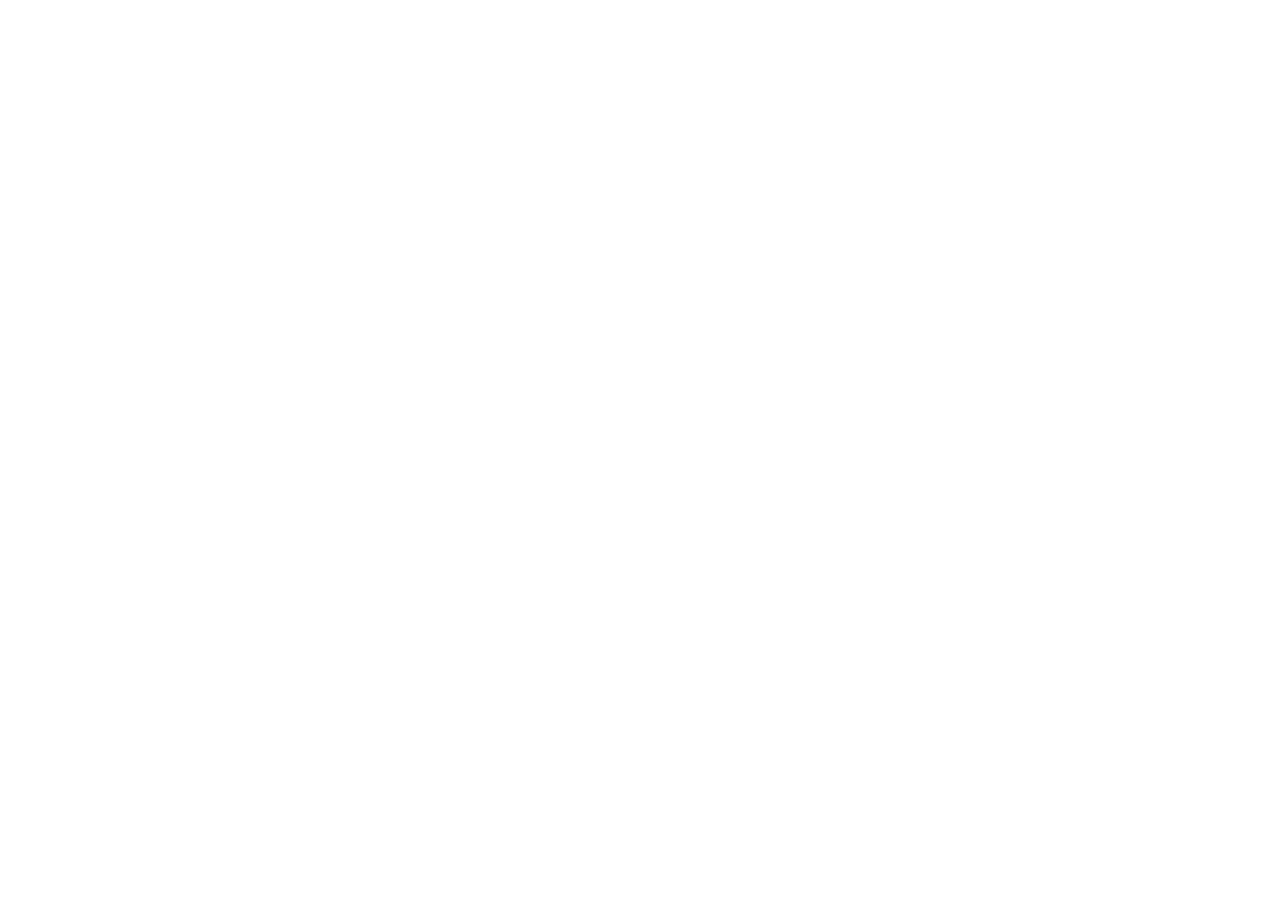
==== index.html @ 90f2edc2 "added some file" ====
<!DOCTYPE html>
<html lang="en">
<head>
  <meta charset="UTF-8">
  <meta name="viewport" content="width=device-width, initial-scale=1.0">
  <link rel="stylesheet" href="style.css">
  <title>Musify</title>
</head>

<body>
  
  
</body>
</html>
---- style.css ----
*{
  margin: 0;
  padding: 0;
}
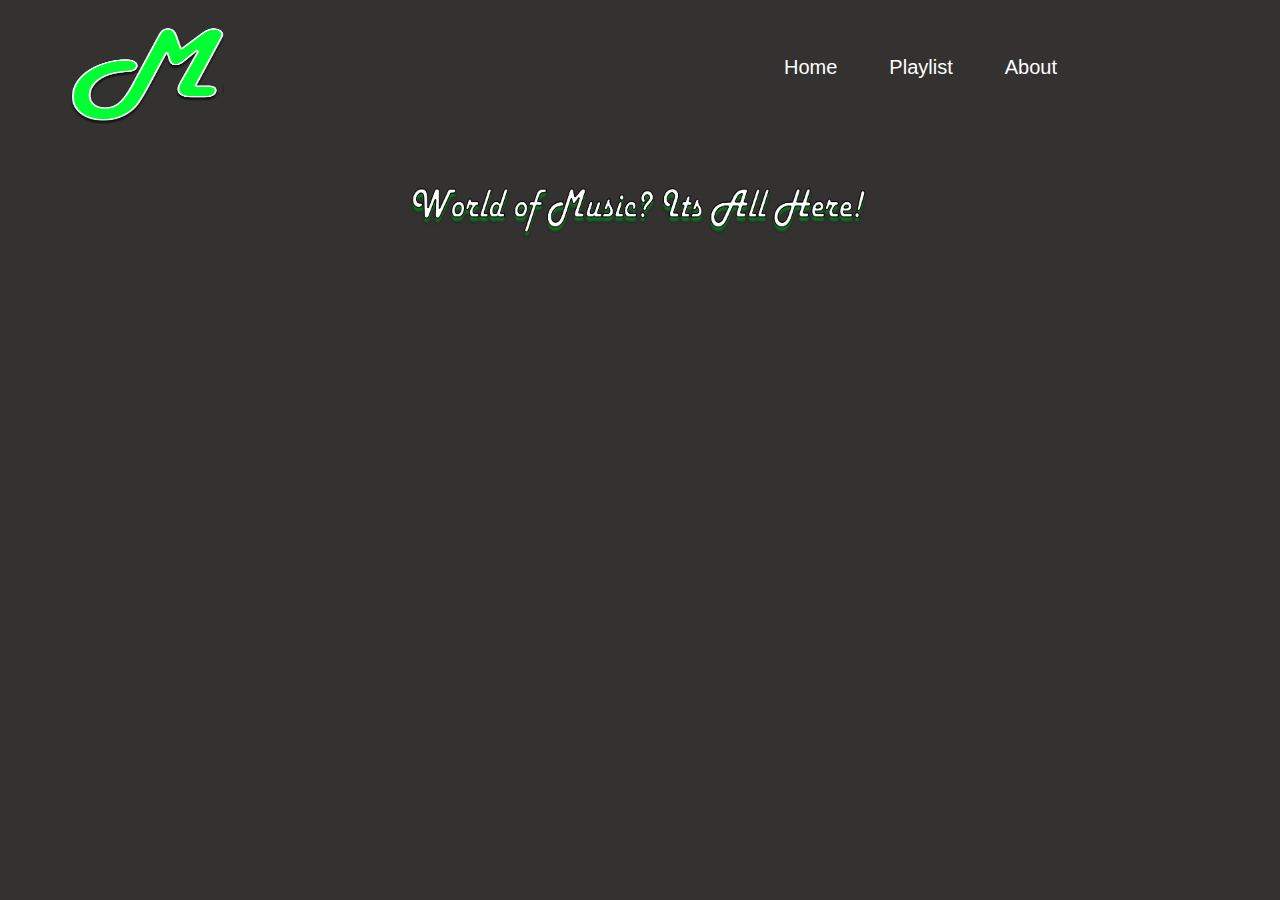
==== commit e43d67d3: "Updated the repository" ====
--- a/index.html
+++ b/index.html
@@ -4,11 +4,51 @@
   <meta charset="UTF-8">
   <meta name="viewport" content="width=device-width, initial-scale=1.0">
   <link rel="stylesheet" href="style.css">
+  <link rel="shortcut icon" href="./Assets/img/Logo2.png" type="image/x-icon">
   <title>Musify</title>
+  <style>
+    body
+    {
+      background-color: rgb(52, 49, 49);
+      /* background-color: black; */
+    }
+  </style>
 </head>
 
 <body>
+
+  <div class="bgcontainer">
+    <video autoplay loop muted plays-inline class="bgclip">
+      <source src="./Assets/video/bg video2.mp4" type="video/mp4">
+    </video>
+  </div>
+
+  <div class="header">
+
+    <div class="logo">
+      <img src="./Assets/img/Logo2.png" alt="musify-logo">
+    </div>
   
+    <div class="nav-bars">
+      <ul>
+        <a href=""><li>Home</li></a>
+        <a href=""><li>Playlist</li></a>
+        <a href=""><li>About</li></a>
+      </ul>
+    </div>
+  </div>
+
+  <div class="title">
+    <img src="./Assets/img/Qoute.png" alt="home-title">
+  </div>
+
+
+  <div class="slidingPhotos">
+
+  </div>
   
+  <div class="genres">
+
+  </div>
 </body>
 </html>--- a/style.css
+++ b/style.css
@@ -1,4 +1,64 @@
 *{
   margin: 0;
   padding: 0;
+  box-sizing: border-box;
+}
+
+/* HOME */
+.header{
+  display: grid;
+  grid-template-columns: repeat(12, 96px);
+  grid-template-rows: repeat(5, 40px);
+  justify-content: center;
+  height: 200px;
+  width: 72rem;
+  position: relative;
+  top: 1rem;
+  left: 4rem;
+  /* border: 1px gold solid; */
+}
+.logo img{
+  height: 8rem;
+  width: 10rem;
+  position: absolute;
+}
+.nav-bars{
+  height: 20px;
+  width: 400px;
+  /* border: 1px crimson solid; */
+  grid-row: 2/-5 ;
+  grid-column:8/12 ;
+}
+.nav-bars li{
+  display: inline-block;
+  padding-left: 3rem;
+  font-size: 20px;
+  font-family:'Lucida Sans', 'Lucida Sans Regular', 'Lucida Grande', 'Lucida Sans Unicode', Geneva, Verdana, sans-serif;
+  color: white;
+}
+.title img{
+  height: 5rem;
+  width: 30rem;
+  position: relative;
+  top: -2rem;
+  left: 25rem;
+}
+.bgclip{
+  position: absolute;
+  right: 0;
+  bottom: 0;
+  opacity: 70%;
+  z-index: -1;
+}
+@media(min-aspect-ratio: 16/9){
+  .bgclip{
+    width: 100%;
+    height: auto;
+  }
+}
+@media(max-aspect-ratio: 16/9){
+  .bgclip{
+    width: auto;
+    height: 100%;
+  }
 }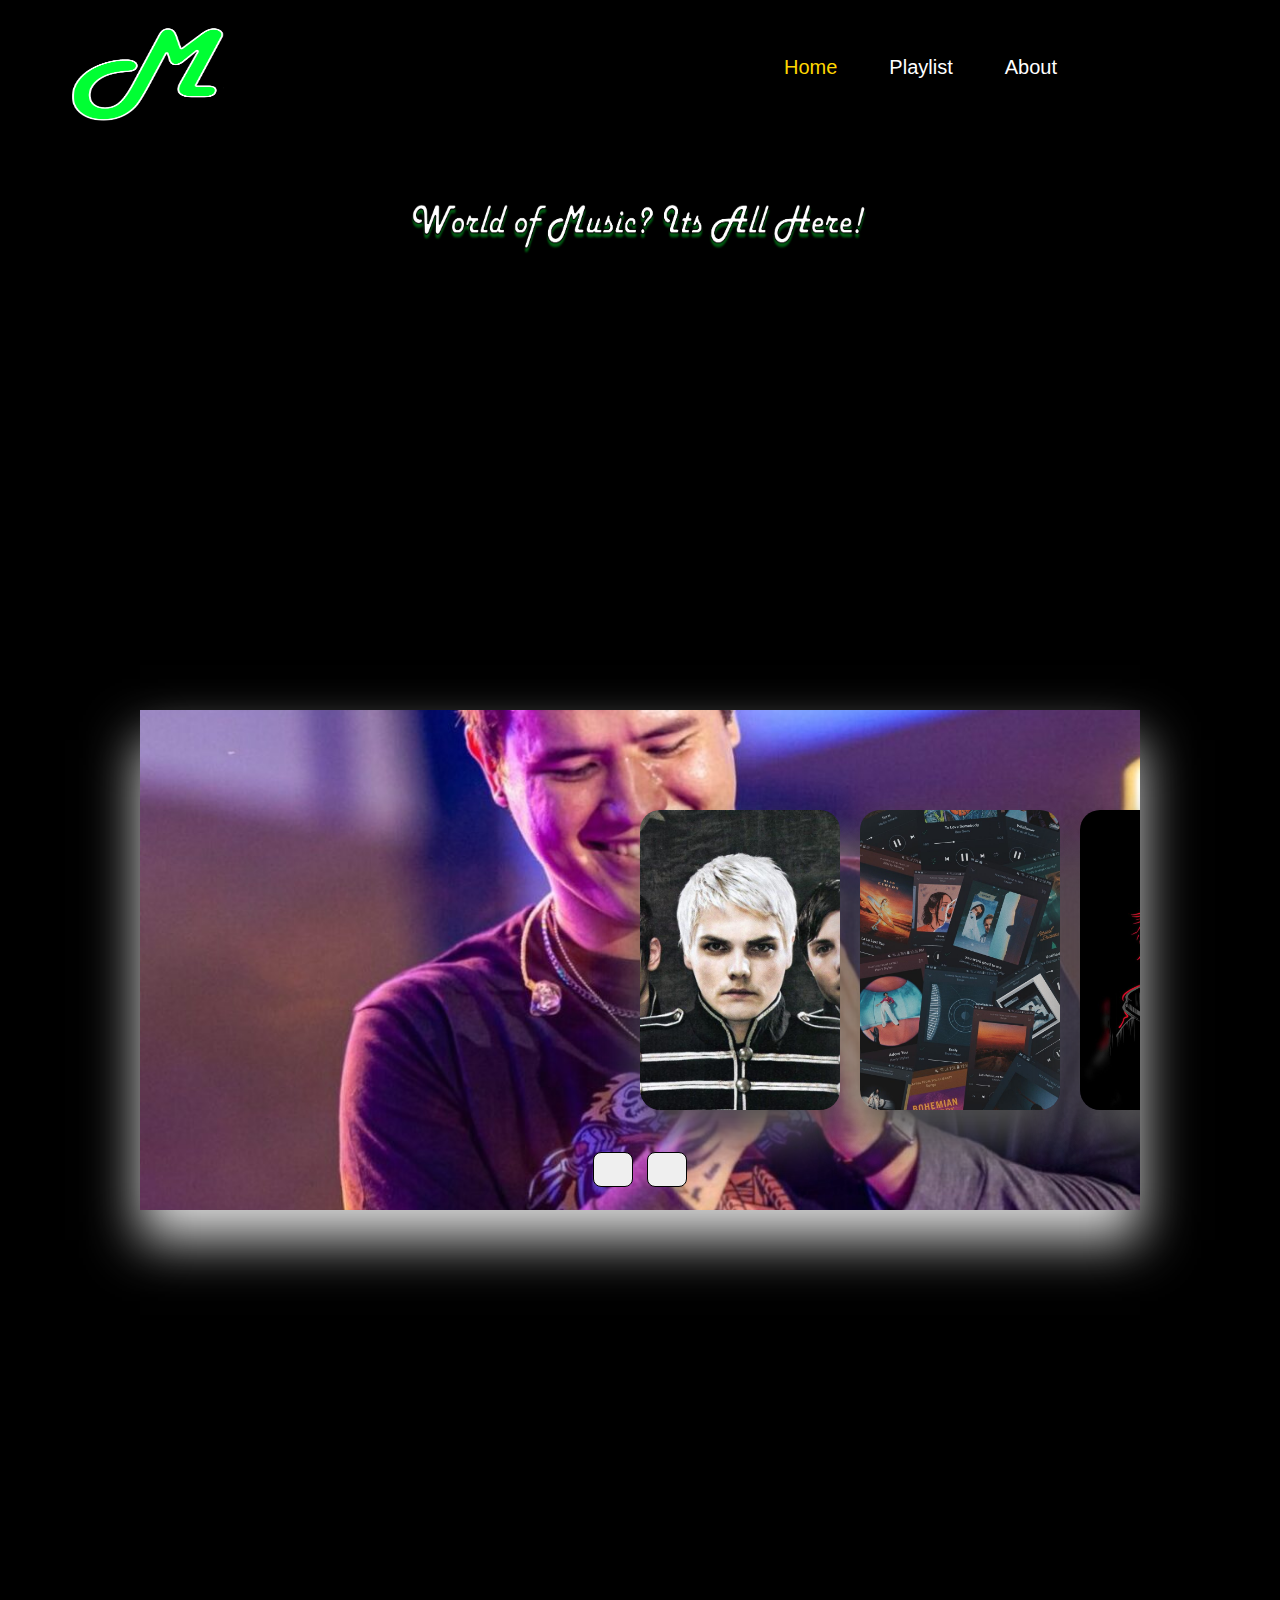
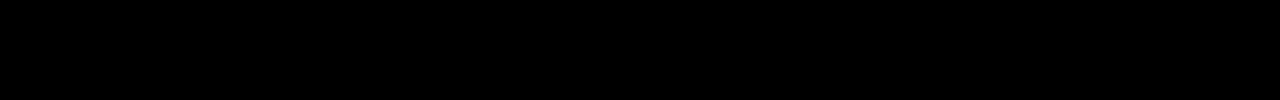
==== commit 157c887e: "created a sliding features for genres" ====
--- a/index.html
+++ b/index.html
@@ -4,18 +4,29 @@
   <meta charset="UTF-8">
   <meta name="viewport" content="width=device-width, initial-scale=1.0">
   <link rel="stylesheet" href="style.css">
+  <link rel="stylesheet" href="https://cdnjs.cloudflare.com/ajax/libs/font-awesome/6.5.1/css/all.min.css" integrity="sha512-DTOQO9RWCH3ppGqcWaEA1BIZOC6xxalwEsw9c2QQeAIftl+Vegovlnee1c9QX4TctnWMn13TZye+giMm8e2LwA==" crossorigin="anonymous" referrerpolicy="no-referrer"/>
   <link rel="shortcut icon" href="./Assets/img/Logo2.png" type="image/x-icon">
   <title>Musify</title>
   <style>
     body
     {
-      background-color: rgb(52, 49, 49);
-      /* background-color: black; */
+      background-color: rgb(0, 0, 0);
+      height: 600px;
+      width: 100%;
+    }
+    #home-btn{
+      color: gold;
+    }
+    #genres{
+      background-color: rgb(0, 0, 0);
+      height: 800px;
+      width: 100%;
     }
   </style>
 </head>
 
 <body>
+<section id="home-header">
 
   <div class="bgcontainer">
     <video autoplay loop muted plays-inline class="bgclip">
@@ -31,9 +42,9 @@
   
     <div class="nav-bars">
       <ul>
-        <a href=""><li>Home</li></a>
-        <a href=""><li>Playlist</li></a>
-        <a href=""><li>About</li></a>
+        <a href="./index.html"><li id="home-btn">Home</li></a>
+        <a href="./playlist.html"><li id="playlist-btn">Playlist</li></a>
+        <a href="./About.html"><li id="about-btn">About</li></a>
       </ul>
     </div>
   </div>
@@ -41,14 +52,85 @@
   <div class="title">
     <img src="./Assets/img/Qoute.png" alt="home-title">
   </div>
+</section>
+
+<!-- Sliding Genres -->
+<section id="genres">
+  <br><center><h1>GENRES</h1> </center>
+  
+  <div class="container">
+    
+    <div class="slide">
+
+        
+        <div class="item" style="background-image: url(./Assets/img/hiphop.jpg);">
+            <div class="content">
+                <div class="name">HIPHOP</div>
+                <div class="des">Lorem ipsum dolor, sit amet consectetur adipisicing elit. Ab, eum!</div>
+                <button>See More</button>
+            </div>
+        </div>
+        <div class="item" style="background-image: url(./Assets/img/opm.jpg);">
+            <div class="content">
+                <div class="name">OPM</div>
+                <div class="des">Lorem ipsum dolor, sit amet consectetur adipisicing elit. Ab, eum!</div>
+                <button>See More</button>
+            </div>
+        </div>
+        <div class="item" style="background-image: url(./Assets/img/rock.jpg);">
+            <div class="content">
+                <div class="name">ROCK</div>
+                <div class="des">Lorem ipsum dolor, sit amet consectetur adipisicing elit. Ab, eum!</div>
+                <button>See More</button>
+            </div>
+        </div>
+        <div class="item" style="background-image: url(./Assets/img/popmusic2.jpg);">
+            <div class="content">
+                <div class="name">POP MUSIC</div>
+                <div class="des">Lorem ipsum dolor, sit amet consectetur adipisicing elit. Ab, eum!</div>
+                <button>See More</button>
+            </div>
+        </div>
+        <div class="item" style="background-image: url(./Assets/img/Phonk.jpg);">
+            <div class="content">
+                <div class="name">PHONK</div>
+                <div class="des">Lorem ipsum dolor, sit amet consectetur adipisicing elit. Ab, eum!</div>
+                <button>See More</button>
+            </div>
+        </div>
+        <div class="item" style="background-image: url(./Assets/img/country.jpg);">
+            <div class="content">
+                <div class="name">COUNTRY</div>
+                <div class="des">Lorem ipsum dolor, sit amet consectetur adipisicing elit. Ab, eum!</div>
+                <button>See More</button>
+            </div>
+        </div>
+
+    </div>
+
+    <div class="button">
+        <button class="prev"><i class="fa-solid fa-arrow-left"></i></button>
+        <button class="next"><i class="fa-solid fa-arrow-right"></i></button>
+    </div>
+  </section>
+  
+  <script>
+    let next = document.querySelector('.next')
+    let prev = document.querySelector('.prev')
+  
+    next.addEventListener('click', function(){
+    let items = document.querySelectorAll('.item')
+    document.querySelector('.slide').appendChild(items[0])
+  })
+  
+  prev.addEventListener('click', function(){
+    let items = document.querySelectorAll('.item')
+    document.querySelector('.slide').prepend(items[items.length - 1]) // here the length of items = 6
+  })
+  </script>
+
+</div>
 
 
-  <div class="slidingPhotos">
-
-  </div>
-  
-  <div class="genres">
-
-  </div>
 </body>
 </html>--- a/style.css
+++ b/style.css
@@ -5,6 +5,10 @@
 }
 
 /* HOME */
+#home-header{
+  height: 100vh;
+  width: 100%;
+}
 .header{
   display: grid;
   grid-template-columns: repeat(12, 96px);
@@ -29,25 +33,30 @@
   grid-row: 2/-5 ;
   grid-column:8/12 ;
 }
-.nav-bars li{
+.nav-bars a li{
   display: inline-block;
   padding-left: 3rem;
   font-size: 20px;
   font-family:'Lucida Sans', 'Lucida Sans Regular', 'Lucida Grande', 'Lucida Sans Unicode', Geneva, Verdana, sans-serif;
   color: white;
+  list-style:none;
+}
+.nav-bars li:hover{
+  color: gold;
+  transition: 0.5s;
 }
 .title img{
   height: 5rem;
   width: 30rem;
   position: relative;
-  top: -2rem;
+  top: -1rem;
   left: 25rem;
 }
 .bgclip{
   position: absolute;
   right: 0;
   bottom: 0;
-  opacity: 70%;
+  opacity: 60%;
   z-index: -1;
 }
 @media(min-aspect-ratio: 16/9){
@@ -61,4 +70,148 @@
     width: auto;
     height: 100%;
   }
-}+}
+/* Sliding Genre Photos*/
+
+#genres h1{
+  color: white;
+  font-size: 50px;
+  font-family:'Lucida Sans', 'Lucida Sans Regular', 'Lucida Grande', 'Lucida Sans Unicode', Geneva, Verdana, sans-serif;
+  width: 250px;
+  text-align: center;
+  position: relative;
+  top: 2rem;
+}
+
+.container{
+  position: absolute;
+  top: 60rem;
+  left: 50%;
+  transform: translate(-50%, -50%);
+  width: 1000px;
+  height: 500px;
+  background: #f5f5f5;
+  box-shadow: 0 30px 50px #dbdbdb;
+  overflow: hidden;
+}
+
+.container .slide .item{
+  width: 200px;
+  height: 300px;
+  position: absolute;
+  top: 50%;
+  transform: translate(0, -50%);
+  border-radius: 20px;
+  box-shadow: 0 30px 50px #505050;
+  background-position: 50% 50%;
+  background-size: cover;
+  display: inline-block;
+  transition: 0.5s;
+}
+
+
+.slide .item:nth-child(1),
+.slide .item:nth-child(2){
+  top: 0;
+  left: 0;
+  transform: translate(0, 0);
+  border-radius: 0;
+  width: 100%;
+  height: 100%;
+}
+
+
+.slide .item:nth-child(3){
+  left: 50%;
+}
+.slide .item:nth-child(4){
+  left: calc(50% + 220px);
+}
+.slide .item:nth-child(5){
+  left: calc(50% + 440px);
+}
+
+.slide .item:nth-child(n + 6){
+  left: calc(50% + 660px);
+  opacity: 0;
+}
+
+.item .content{
+  position: absolute;
+  top: 50%;
+  left: 100px;
+  width: 300px;
+  text-align: left;
+  color: #eeeeee;
+  transform: translate(0, -50%);
+  font-family: system-ui;
+  display: none;
+}
+
+
+.slide .item:nth-child(2) .content{
+  display: block;
+}
+
+
+.content .name{
+  font-size: 40px;
+  text-transform: uppercase;
+  font-weight: bold;
+  opacity: 0;
+  animation: animate 1s ease-in-out 1 forwards;
+}
+
+.content .des{
+  margin-top: 10px;
+  margin-bottom: 20px;
+  opacity: 0;
+  animation: animate 1s ease-in-out 0.3s 1 forwards;
+}
+
+.content button{
+  padding: 10px 20px;
+  border: none;
+  cursor: pointer;
+  opacity: 0;
+  animation: animate 1s ease-in-out 0.6s 1 forwards;
+}
+
+
+@keyframes animate {
+  from{
+      opacity: 0;
+      transform: translate(0, 100px);
+      filter: blur(33px);
+  }
+
+  to{
+      opacity: 1;
+      transform: translate(0);
+      filter: blur(0);
+  }
+}
+
+
+.button{
+  width: 100%;
+  text-align: center;
+  position: absolute;
+  bottom: 20px;
+}
+
+.button button{
+  width: 40px;
+  height: 35px;
+  border-radius: 8px;
+  border: none;
+  cursor: pointer;
+  margin: 0 5px;
+  border: 1px solid #000;
+  transition: 0.3s;
+}
+
+.button button:hover{
+  background: #ababab;
+  color: #fff;
+}
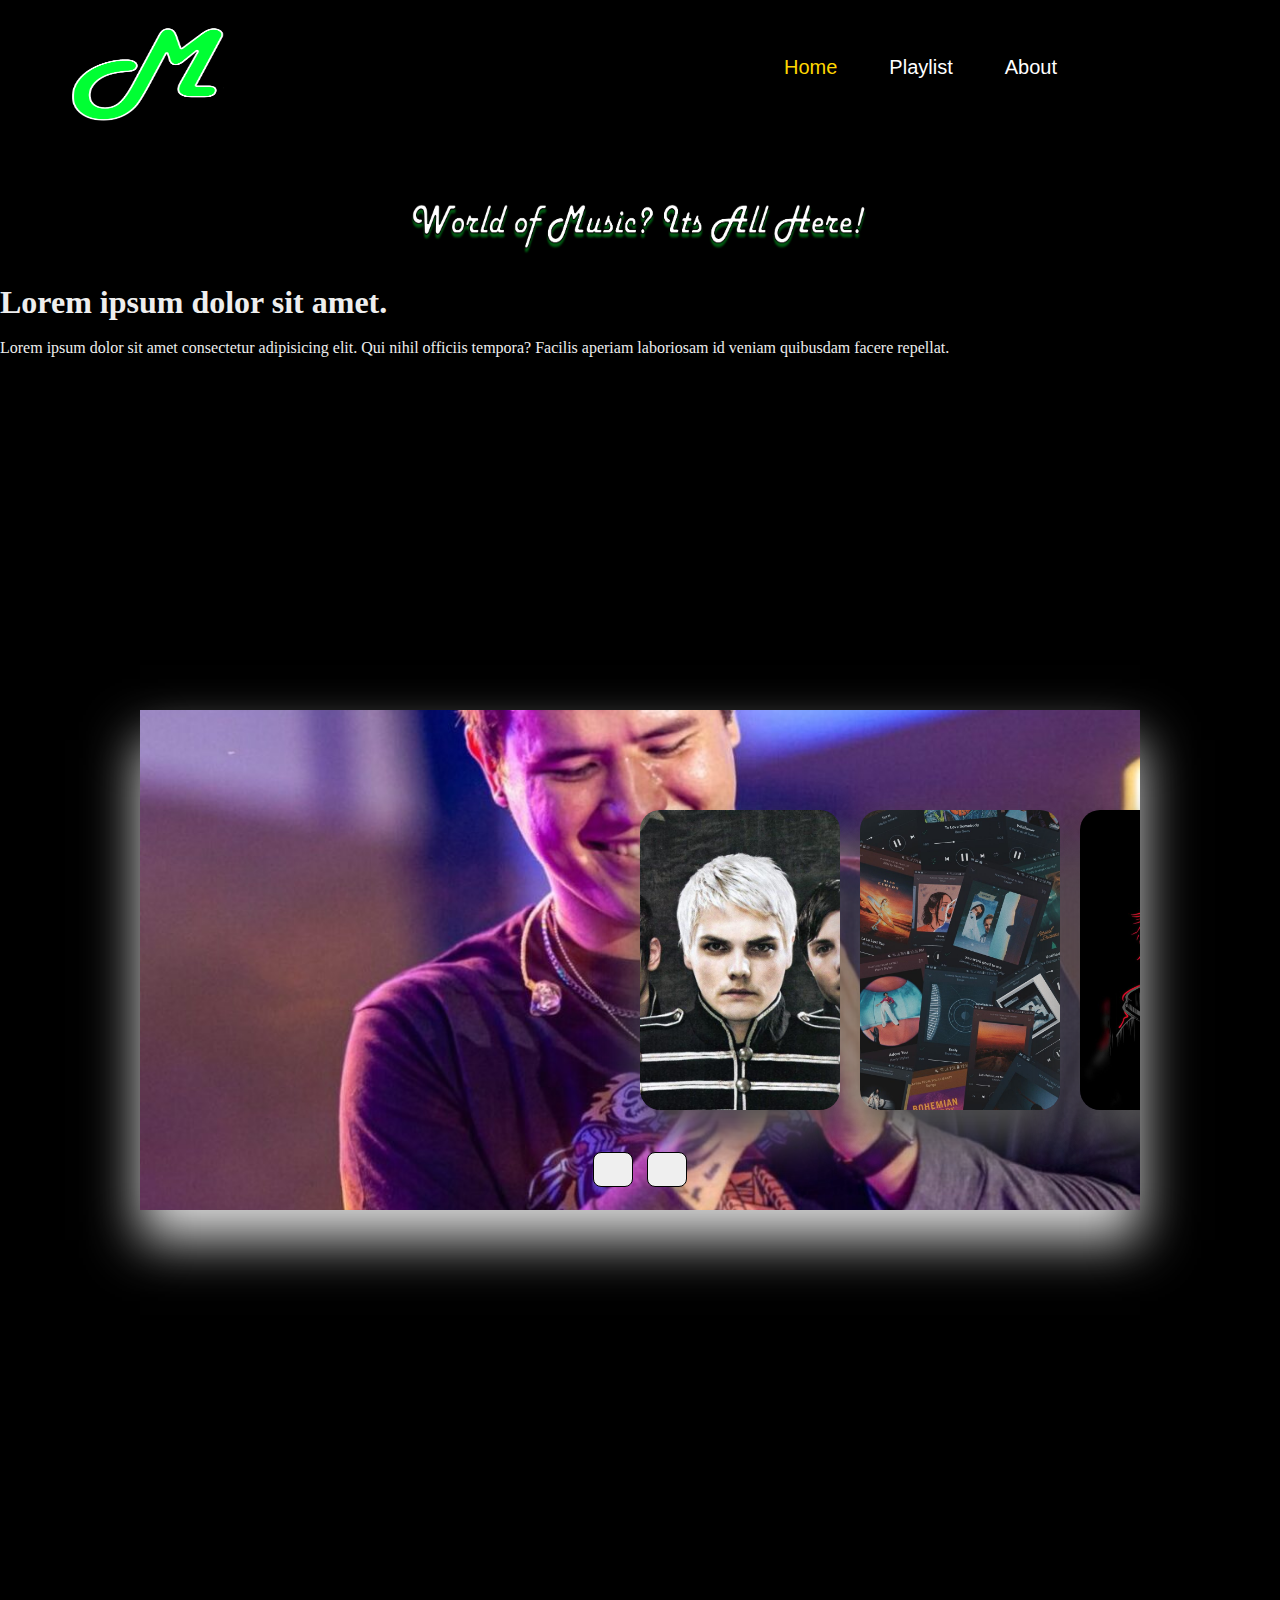
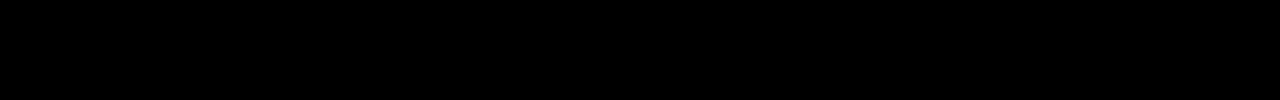
==== commit e57c83b0: "updated some files and added a readme file" ====
--- a/index.html
+++ b/index.html
@@ -52,6 +52,10 @@
   <div class="title">
     <img src="./Assets/img/Qoute.png" alt="home-title">
   </div>
+  <h1>Lorem ipsum dolor sit amet.</h1><br>
+  <p>Lorem ipsum dolor sit amet consectetur adipisicing elit. Qui nihil officiis tempora? Facilis aperiam laboriosam id veniam quibusdam facere repellat.</p>
+
+
 </section>
 
 <!-- Sliding Genres -->
--- a/style.css
+++ b/style.css
@@ -71,6 +71,13 @@
     height: 100%;
   }
 }
+
+#home-header h1{
+  color: #eeeeee;
+}
+#home-header p{
+  color: #eeeeee;
+}
 /* Sliding Genre Photos*/
 
 #genres h1{
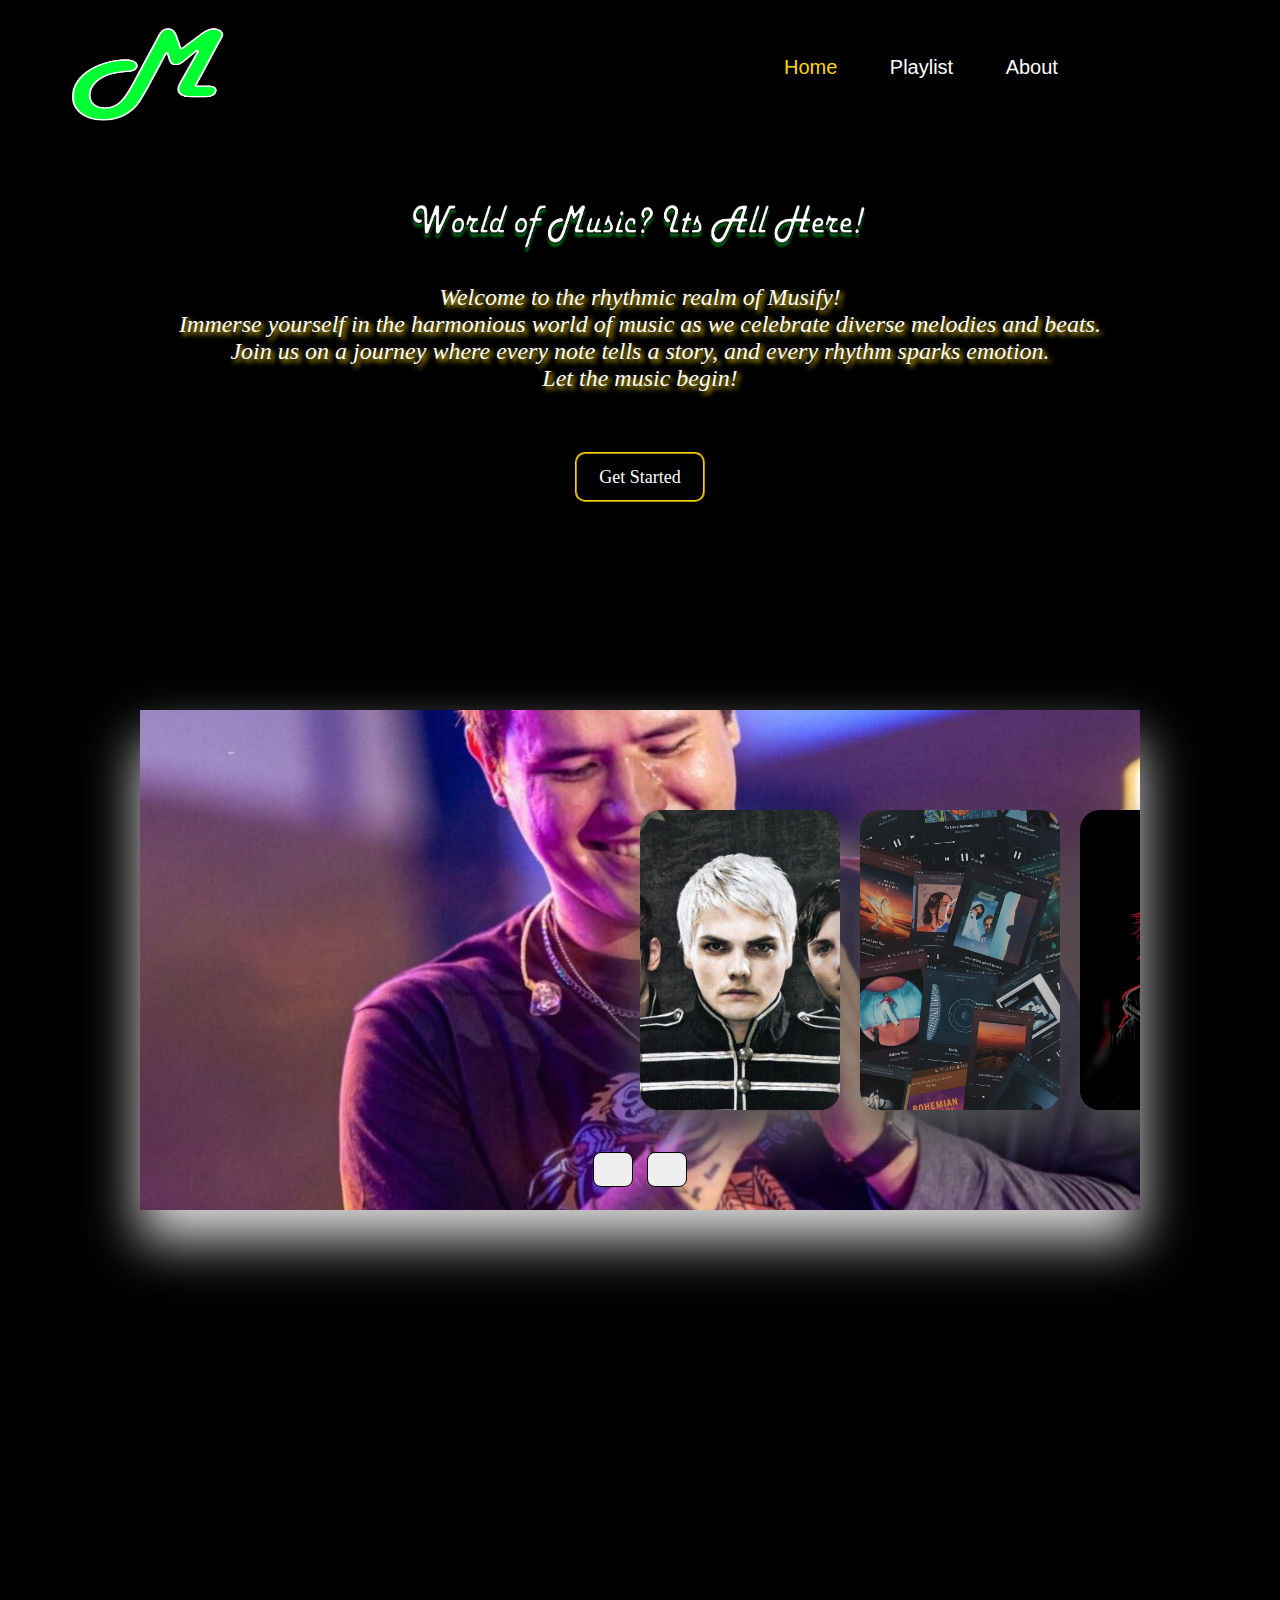
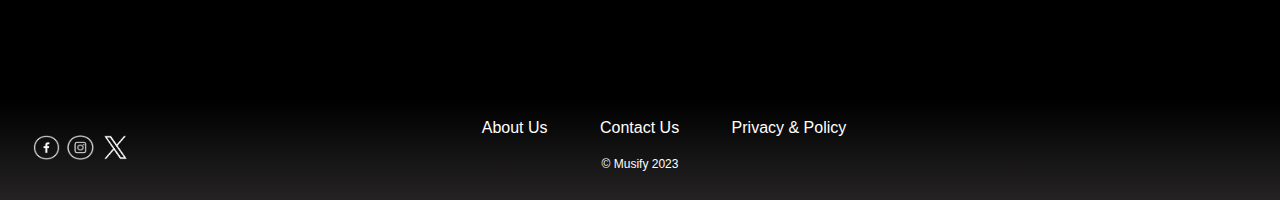
==== commit 467ac0c4: "Updated the repository" ====
--- a/index.html
+++ b/index.html
@@ -18,8 +18,13 @@
       color: gold;
     }
     #genres{
-      background-color: rgb(0, 0, 0);
+      background-color: black;
       height: 800px;
+      width: 100%;
+    }
+    .home-footer{
+      background:linear-gradient(black, rgb(37, 35, 35));
+      height: 100px;
       width: 100%;
     }
   </style>
@@ -37,7 +42,7 @@
   <div class="header">
 
     <div class="logo">
-      <img src="./Assets/img/Logo2.png" alt="musify-logo">
+      <a href="index.html"><img src="./Assets/img/Logo2.png" alt="musify-logo"></a>
     </div>
   
     <div class="nav-bars">
@@ -52,10 +57,11 @@
   <div class="title">
     <img src="./Assets/img/Qoute.png" alt="home-title">
   </div>
-  <h1>Lorem ipsum dolor sit amet.</h1><br>
-  <p>Lorem ipsum dolor sit amet consectetur adipisicing elit. Qui nihil officiis tempora? Facilis aperiam laboriosam id veniam quibusdam facere repellat.</p>
+  <center>
+    <p>Welcome to the rhythmic realm of Musify! <br> Immerse yourself in the harmonious world of music as we celebrate diverse melodies and beats. <br> Join us on a journey where every note tells a story, and every rhythm sparks emotion. <br>Let the music begin!</p>
 
-
+    <a href="#genres"><button id="start-btn">Get Started</button></a>
+  </center>
 </section>
 
 <!-- Sliding Genres -->
@@ -71,42 +77,42 @@
             <div class="content">
                 <div class="name">HIPHOP</div>
                 <div class="des">Lorem ipsum dolor, sit amet consectetur adipisicing elit. Ab, eum!</div>
-                <button>See More</button>
+                <a href="./Assets/hiphop.html"><button>See More</button></a>
             </div>
         </div>
         <div class="item" style="background-image: url(./Assets/img/opm.jpg);">
             <div class="content">
                 <div class="name">OPM</div>
                 <div class="des">Lorem ipsum dolor, sit amet consectetur adipisicing elit. Ab, eum!</div>
-                <button>See More</button>
+                <a href="./Assets/opm.html"><button>See More</button></a>
             </div>
         </div>
         <div class="item" style="background-image: url(./Assets/img/rock.jpg);">
             <div class="content">
                 <div class="name">ROCK</div>
                 <div class="des">Lorem ipsum dolor, sit amet consectetur adipisicing elit. Ab, eum!</div>
-                <button>See More</button>
+                <a href="./Assets/rock.html"><button>See More</button></a>
             </div>
         </div>
         <div class="item" style="background-image: url(./Assets/img/popmusic2.jpg);">
             <div class="content">
                 <div class="name">POP MUSIC</div>
                 <div class="des">Lorem ipsum dolor, sit amet consectetur adipisicing elit. Ab, eum!</div>
-                <button>See More</button>
+                <a href="./Assets/pop.html"><button>See More</button></a>
             </div>
         </div>
         <div class="item" style="background-image: url(./Assets/img/Phonk.jpg);">
             <div class="content">
                 <div class="name">PHONK</div>
                 <div class="des">Lorem ipsum dolor, sit amet consectetur adipisicing elit. Ab, eum!</div>
-                <button>See More</button>
+                <a href="./Assets/phonk.html"><button>See More</button></a>
             </div>
         </div>
         <div class="item" style="background-image: url(./Assets/img/country.jpg);">
             <div class="content">
                 <div class="name">COUNTRY</div>
                 <div class="des">Lorem ipsum dolor, sit amet consectetur adipisicing elit. Ab, eum!</div>
-                <button>See More</button>
+                <a href="./Assets/country.html"><button>See More</button></a>
             </div>
         </div>
 
@@ -116,7 +122,7 @@
         <button class="prev"><i class="fa-solid fa-arrow-left"></i></button>
         <button class="next"><i class="fa-solid fa-arrow-right"></i></button>
     </div>
-  </section>
+</section>
   
   <script>
     let next = document.querySelector('.next')
@@ -133,8 +139,22 @@
   })
   </script>
 
-</div>
-
+<footer class="home-footer">
+  <div class="other-platforms">
+    <img id="fb-logo" src="./Assets/img/fb-logo.png" alt="fb-logo">
+    <img id="ig-logo" src="./Assets/img/ig-logo.png" alt="ig-logo">
+    <img id="x-logo" src="./Assets/img/twitter-logo.png" alt="x-logo">
+  
+  </div>
+  <center>
+    <div class="info">
+      <li>About Us</li>
+      <li>Contact Us</li>
+      <li>Privacy & Policy</li>
+    </div>
+    <p id="copyright">© Musify 2023</p>
+  </center>
+</footer>
 
 </body>
 </html>--- a/style.css
+++ b/style.css
@@ -2,12 +2,19 @@
   margin: 0;
   padding: 0;
   box-sizing: border-box;
+  font-family: 'Gill Sans', 'Gill Sans MT', Calibri, 'Trebuchet MS', sans-serif;
+  scroll-behavior: smooth;
 }
 
 /* HOME */
 #home-header{
   height: 100vh;
   width: 100%;
+}
+#home-header p{
+  font-size: 24px;
+  font-family: 'Times New Roman', Times, serif;
+  font-style: oblique;
 }
 .header{
   display: grid;
@@ -72,11 +79,28 @@
   }
 }
 
-#home-header h1{
-  color: #eeeeee;
-}
 #home-header p{
-  color: #eeeeee;
+  color: white;
+  text-shadow: 3px 3px 5px gold;
+}
+#start-btn{
+  height: 50px;
+  width: 130px;
+  color: white;
+  background-color: transparent;
+  border: 2px gold ridge;
+  font-size: 18px;
+  font-family: 'Times New Roman', Times, serif;
+  border-radius: 10px;
+  position: relative;
+  top: 60px;
+  cursor: pointer;
+}
+#start-btn:hover{
+  border: 1px gold ridge;
+  color:crimson;
+  background-color: white;
+  transition: 0.7s;
 }
 /* Sliding Genre Photos*/
 
@@ -222,3 +246,161 @@
   background: #ababab;
   color: #fff;
 }
+
+/* home-footer */
+.info li{
+  color: white;
+  display: inline-block;
+  padding-left: 3rem;
+  position: relative;
+  top: -10px;
+  text-align: center;
+  font-size: 16px;
+  font-family: 'Gill Sans', 'Gill Sans MT', Calibri, 'Trebuchet MS', sans-serif;
+}
+.info li:hover{
+  color: gold;
+  transition: 0.5s;
+}
+#copyright{
+  color: white;
+  position: relative;
+  top: 10px;
+  font-size: 12px;
+}
+.other-platforms{
+  display: inline-block;
+  position: relative;
+  top: 35px;
+  left: 30px;
+}
+.other-platforms img{
+  height: 25px;
+  width: 30px;
+  padding-left: 3px;
+}
+
+/* Music Player */
+.box-1{
+  background: linear-gradient(yellow 20%, gray);
+  border: 1px black solid;
+  width: 250px;
+  height:350px;
+  flex-direction: column;
+  border-radius: 10px;
+  box-shadow: 3px 3px 10px black, -2px -2px 10px grey;
+}
+.center{
+  display: flex;
+  justify-content: center;
+  align-items: center;
+}
+.box{
+  height: 500px;
+  flex-direction: column;
+}
+.art img{
+  height: 100px;
+  width: 100px;
+  margin-bottom:20%;
+  border-radius: 50%;
+  border: 5px solid yellow;
+}
+.art-name{
+  text-align: center;
+  overflow: hidden;
+  width: 170px;
+}
+.box-1 h4{
+  margin-bottom: 35px;
+}
+.art-name p{
+  white-space: nowrap;
+  font-family: cursive;
+  font-weight: bold;
+}
+.round{
+  animation: round 4s linear infinite;
+}
+
+@keyframes round{
+  0%{
+    transform: rotateZ(0deg);
+  }
+  100%{
+    transform: rotateZ(100deg);
+  }
+}
+
+.run{
+  animation: run 6s linear infinite;
+}
+@keyframes run {
+  0%{
+    transform: translateX(100%);
+  }
+  100%{
+    transform: translateX(-100%);
+  }
+}
+.cntrl{
+  cursor: pointer;
+  background-color: yellow;
+  height: 50px;
+  width: 50px;
+  border-radius: 50%;
+  margin: 0 15px;
+}
+.cntrl:active{
+  transform: scale(0.9);
+}
+i{
+  font-size: 22px;
+}
+.none{
+  display: none;
+}
+.msc{
+  margin-top: 30px;
+}
+.prog{
+  margin-top: 15px;
+  display: flex;
+  flex-direction: column;
+  width: 80%;
+}
+.time{
+  display: flex;
+  justify-content: space-between;
+  align-items: center;
+  font-size: 12px;
+}
+.line{
+  width: 100%;
+  height: 5px;
+  margin-top: 5px;
+  background-color: white;
+  border-radius: 10px;
+  position: relative;
+  cursor: pointer;
+}
+.lineChild{
+  cursor: pointer;
+  position: absolute;
+  border-radius: 10px;
+  background-color: yellow;
+  width: 0%;
+  height: 100%;
+  transition: width 0.1s;
+}
+.lineChild::after{
+  content: "";
+  position: absolute;
+  background-color: black;
+  cursor: pointer;
+  top: -3px;
+  right: 0;
+  height: 12px;
+  width: 12px;
+  border-radius: 50%;
+}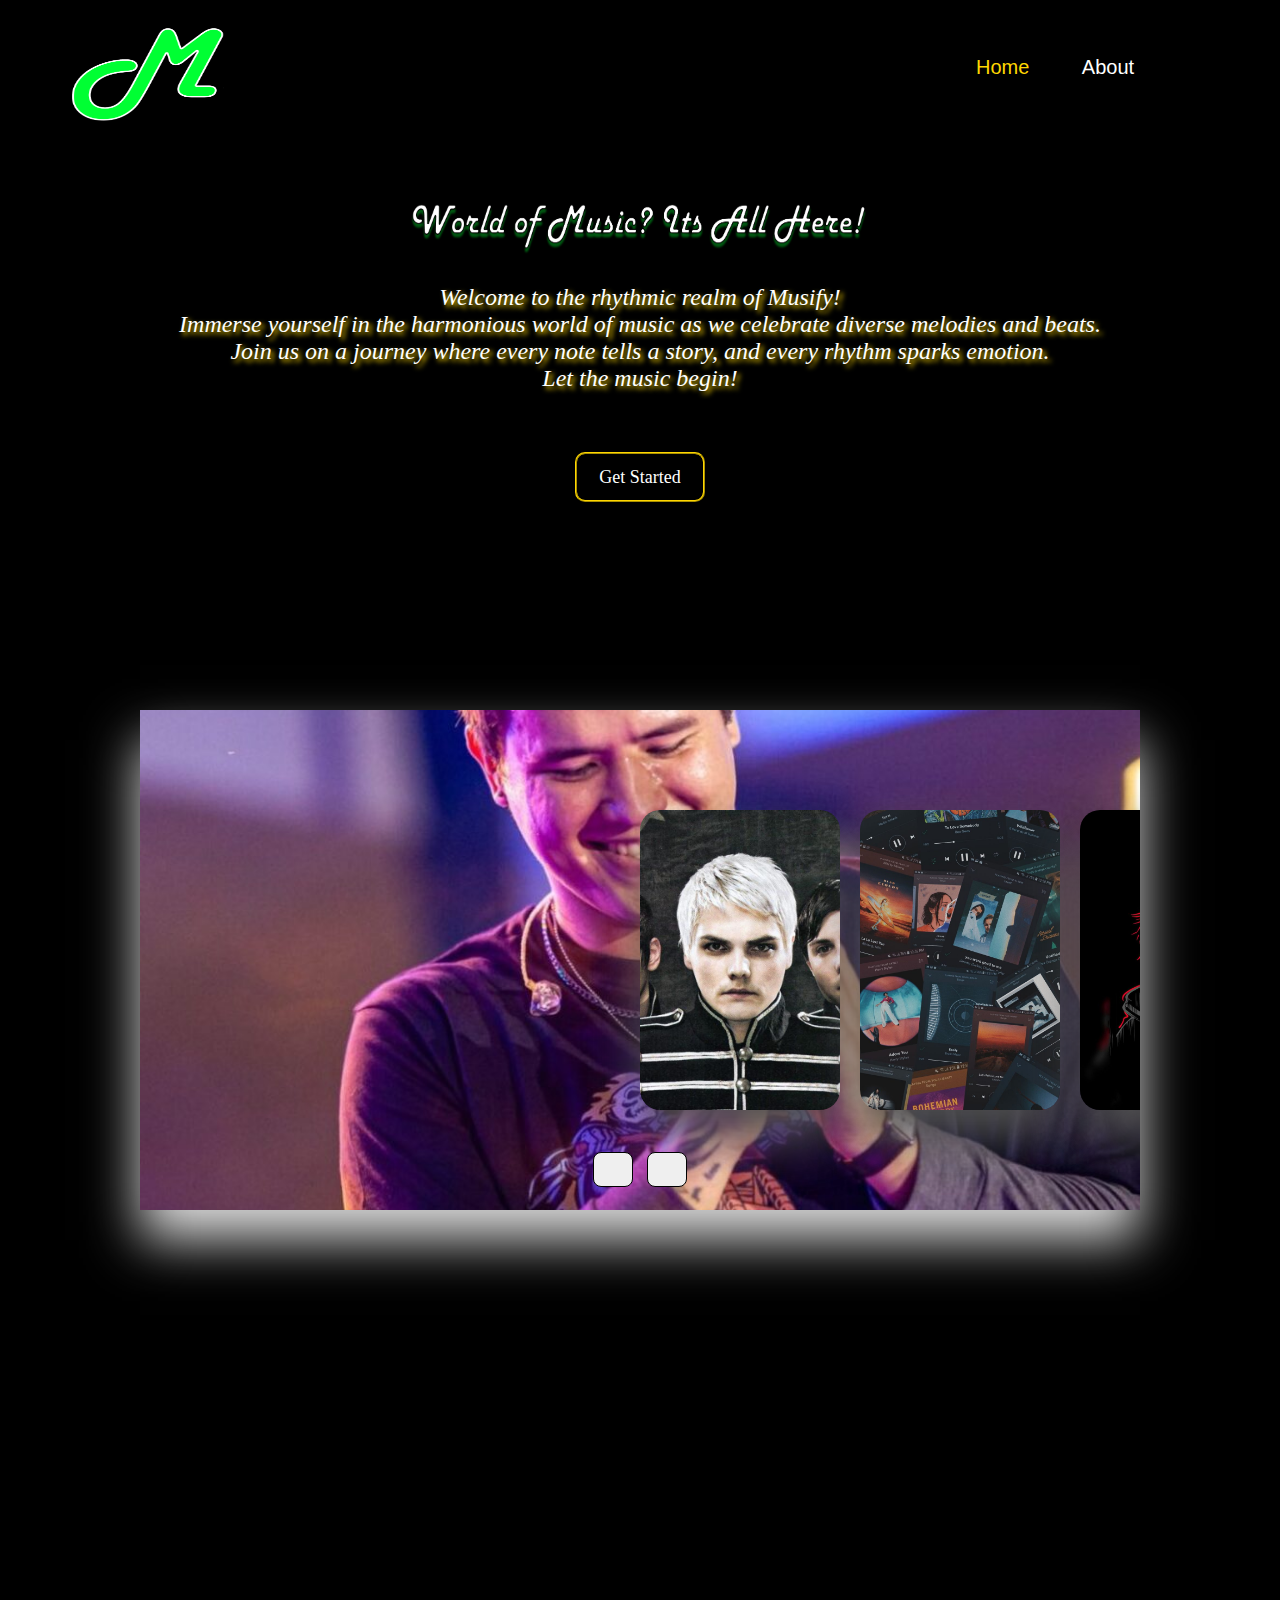
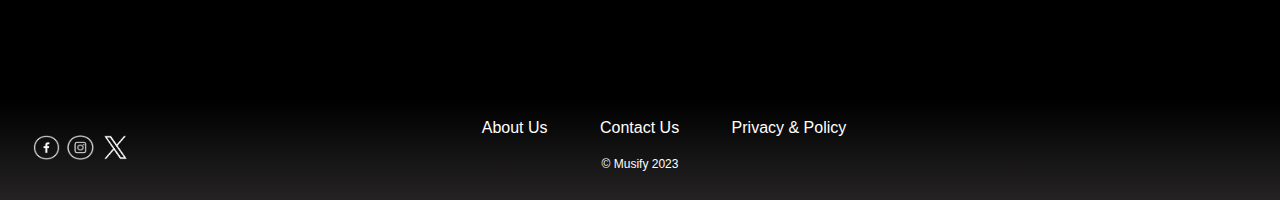
==== commit d7394e02: "updated the repository" ====
--- a/index.html
+++ b/index.html
@@ -48,7 +48,6 @@
     <div class="nav-bars">
       <ul>
         <a href="./index.html"><li id="home-btn">Home</li></a>
-        <a href="./playlist.html"><li id="playlist-btn">Playlist</li></a>
         <a href="./About.html"><li id="about-btn">About</li></a>
       </ul>
     </div>
@@ -135,7 +134,7 @@
   
   prev.addEventListener('click', function(){
     let items = document.querySelectorAll('.item')
-    document.querySelector('.slide').prepend(items[items.length - 1]) // here the length of items = 6
+    document.querySelector('.slide').prepend(items[items.length - 1])
   })
   </script>
 
--- a/style.css
+++ b/style.css
@@ -26,7 +26,6 @@
   position: relative;
   top: 1rem;
   left: 4rem;
-  /* border: 1px gold solid; */
 }
 .logo img{
   height: 8rem;
@@ -35,10 +34,9 @@
 }
 .nav-bars{
   height: 20px;
-  width: 400px;
-  /* border: 1px crimson solid; */
+  width: 250px;
   grid-row: 2/-5 ;
-  grid-column:8/12 ;
+  grid-column:10/12 ;
 }
 .nav-bars a li{
   display: inline-block;
@@ -280,7 +278,7 @@
   padding-left: 3px;
 }
 
-/* Music Player */
+/* Music Player
 .box-1{
   background: linear-gradient(yellow 20%, gray);
   border: 1px black solid;
@@ -289,6 +287,9 @@
   flex-direction: column;
   border-radius: 10px;
   box-shadow: 3px 3px 10px black, -2px -2px 10px grey;
+  position: absolute;
+  top: 23rem;
+  left: 55rem;
 }
 .center{
   display: flex;
@@ -403,4 +404,4 @@
   height: 12px;
   width: 12px;
   border-radius: 50%;
-}+} */